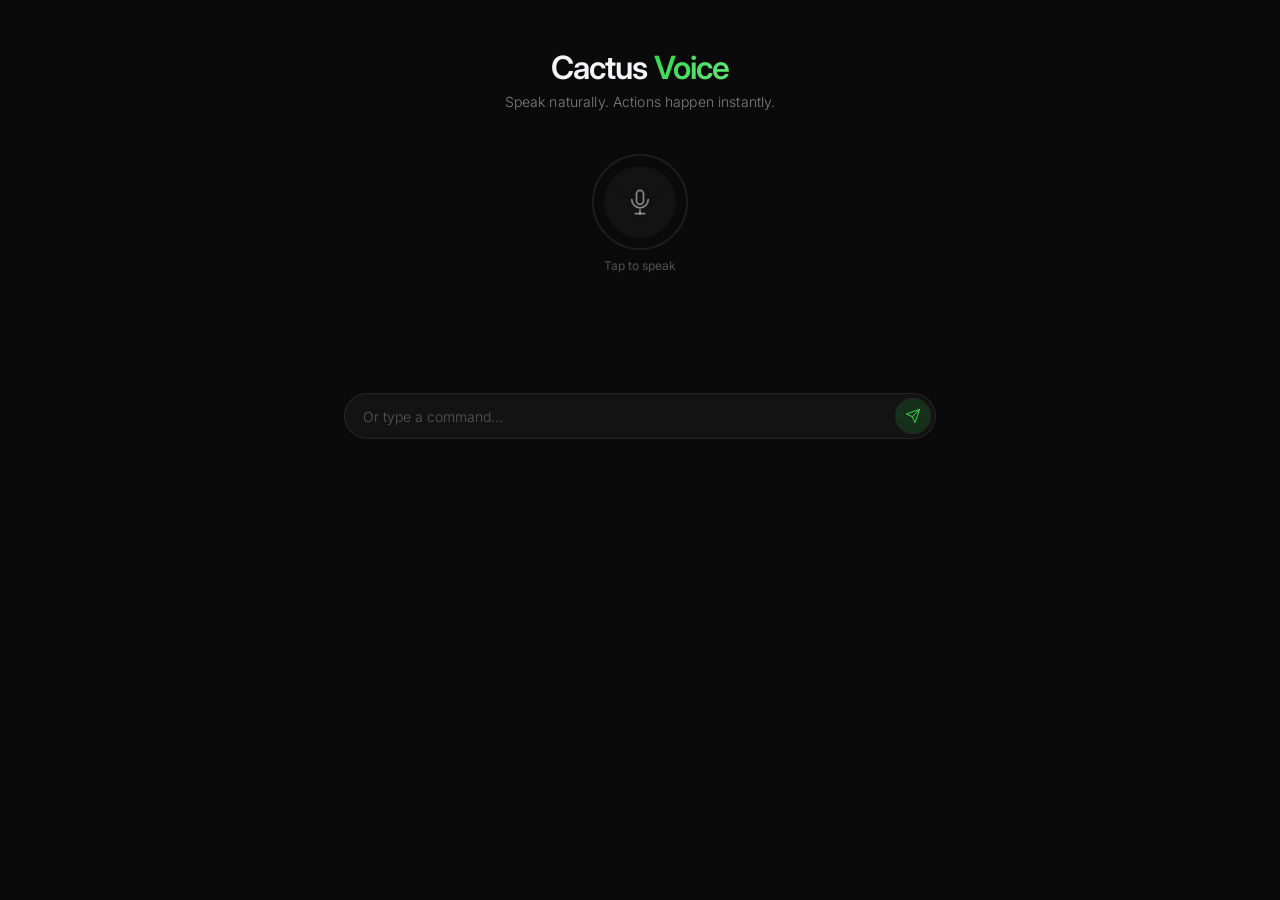
==== static/index.html @ 096c1c86 "Working right now..." ====
<!DOCTYPE html>
<html lang="en">
<head>
  <meta charset="UTF-8">
  <meta name="viewport" content="width=device-width, initial-scale=1.0">
  <title>Cactus Voice</title>
  <link rel="preconnect" href="https://fonts.googleapis.com">
  <link rel="preconnect" href="https://fonts.gstatic.com" crossorigin>
  <link href="https://fonts.googleapis.com/css2?family=Inter:wght@300;400;500;600&display=swap" rel="stylesheet">
  <link rel="stylesheet" href="/static/style.css">
</head>
<body>
  <div class="app">
    <header class="header">
      <h1 class="title">Cactus <span class="title-accent">Voice</span></h1>
      <p class="subtitle">Speak naturally. Actions happen instantly.</p>
    </header>

    <main class="main">
      <div class="mic-area">
        <div class="mic-ring" id="micRing">
          <button class="mic-btn" id="micBtn" aria-label="Hold to speak">
            <svg class="mic-icon" viewBox="0 0 24 24" fill="none" stroke="currentColor" stroke-width="1.5" stroke-linecap="round" stroke-linejoin="round">
              <rect x="9" y="2" width="6" height="12" rx="3"/>
              <path d="M5 10a7 7 0 0 0 14 0"/>
              <line x1="12" y1="19" x2="12" y2="22"/>
              <line x1="8" y1="22" x2="16" y2="22"/>
            </svg>
          </button>
        </div>
        <p class="mic-hint" id="micHint">Tap to speak</p>
      </div>

      <div class="status-area" id="statusArea"></div>

      <div class="transcript-area" id="transcriptArea"></div>

      <div class="results-area" id="resultsArea"></div>

      <div class="text-input-area">
        <div class="text-input-wrapper">
          <input type="text" class="text-input" id="textInput" placeholder="Or type a command..." autocomplete="off">
          <button class="send-btn" id="sendBtn" aria-label="Send">
            <svg viewBox="0 0 24 24" fill="none" stroke="currentColor" stroke-width="1.5" stroke-linecap="round" stroke-linejoin="round">
              <line x1="22" y1="2" x2="11" y2="13"/>
              <polygon points="22 2 15 22 11 13 2 9 22 2"/>
            </svg>
          </button>
        </div>
      </div>
    </main>
  </div>

  <script src="/static/app.js"></script>
</body>
</html>
---- static/style.css ----
/* ── Reset & Base ───────────────────────────────────────── */

*, *::before, *::after {
  margin: 0;
  padding: 0;
  box-sizing: border-box;
}

:root {
  --bg: #0a0a0a;
  --bg-card: rgba(255, 255, 255, 0.04);
  --bg-card-hover: rgba(255, 255, 255, 0.07);
  --border: rgba(255, 255, 255, 0.08);
  --text: #f5f5f7;
  --text-secondary: rgba(245, 245, 247, 0.5);
  --text-tertiary: rgba(245, 245, 247, 0.3);
  --accent: #32d74b;
  --accent-glow: rgba(50, 215, 75, 0.15);
  --accent-dim: rgba(50, 215, 75, 0.5);
  --red: #ff453a;
  --red-glow: rgba(255, 69, 58, 0.15);
  --blue: #0a84ff;
  --orange: #ff9f0a;
  --purple: #bf5af2;
  --yellow: #ffd60a;
  --radius: 16px;
  --radius-sm: 10px;
}

html {
  font-size: 16px;
  -webkit-font-smoothing: antialiased;
}

body {
  font-family: 'Inter', -apple-system, BlinkMacSystemFont, sans-serif;
  background: var(--bg);
  color: var(--text);
  min-height: 100dvh;
  overflow-x: hidden;
}

/* ── App Shell ─────────────────────────────────────────── */

.app {
  max-width: 640px;
  margin: 0 auto;
  padding: 48px 24px 32px;
  min-height: 100dvh;
  display: flex;
  flex-direction: column;
}

/* ── Header ────────────────────────────────────────────── */

.header {
  text-align: center;
  margin-bottom: 48px;
}

.title {
  font-size: 2rem;
  font-weight: 600;
  letter-spacing: -0.03em;
  margin-bottom: 6px;
}

.title-accent {
  background: linear-gradient(135deg, var(--accent), #63e67a);
  -webkit-background-clip: text;
  -webkit-text-fill-color: transparent;
  background-clip: text;
}

.subtitle {
  font-size: 0.875rem;
  color: var(--text-secondary);
  font-weight: 300;
  letter-spacing: 0.01em;
}

/* ── Mic Area ──────────────────────────────────────────── */

.mic-area {
  display: flex;
  flex-direction: column;
  align-items: center;
  margin-bottom: 32px;
}

.mic-ring {
  position: relative;
  width: 88px;
  height: 88px;
  border-radius: 50%;
  display: flex;
  align-items: center;
  justify-content: center;
}

.mic-ring::before {
  content: '';
  position: absolute;
  inset: -4px;
  border-radius: 50%;
  border: 2px solid var(--border);
  transition: all 0.3s ease;
}

.mic-ring.recording::before {
  border-color: var(--accent);
  box-shadow: 0 0 30px var(--accent-glow), 0 0 60px var(--accent-glow);
  animation: pulse-ring 1.5s ease-in-out infinite;
}

@keyframes pulse-ring {
  0%, 100% { transform: scale(1); opacity: 1; }
  50% { transform: scale(1.12); opacity: 0.7; }
}

.mic-btn {
  width: 72px;
  height: 72px;
  border-radius: 50%;
  border: none;
  background: var(--bg-card);
  backdrop-filter: blur(20px);
  cursor: pointer;
  display: flex;
  align-items: center;
  justify-content: center;
  transition: all 0.2s ease;
  -webkit-user-select: none;
  user-select: none;
  touch-action: none;
}

.mic-btn:hover {
  background: var(--bg-card-hover);
}

.mic-btn:active,
.mic-ring.recording .mic-btn {
  background: var(--accent-glow);
  transform: scale(0.95);
}

.mic-icon {
  width: 28px;
  height: 28px;
  color: var(--text-secondary);
  transition: color 0.2s ease;
}

.mic-ring.recording .mic-icon {
  color: var(--accent);
}

.mic-hint {
  margin-top: 12px;
  font-size: 0.75rem;
  color: var(--text-tertiary);
  font-weight: 400;
  transition: all 0.2s ease;
}

.mic-hint.active {
  color: var(--accent);
}

/* ── Status ────────────────────────────────────────────── */

.status-area {
  text-align: center;
  min-height: 24px;
  margin-bottom: 16px;
}

.status-pill {
  display: inline-flex;
  align-items: center;
  gap: 8px;
  padding: 6px 16px;
  border-radius: 100px;
  background: var(--bg-card);
  border: 1px solid var(--border);
  font-size: 0.75rem;
  color: var(--text-secondary);
  animation: fade-in 0.2s ease;
}

.status-dot {
  width: 6px;
  height: 6px;
  border-radius: 50%;
  background: var(--accent);
  animation: blink 1s ease-in-out infinite;
}

@keyframes blink {
  0%, 100% { opacity: 1; }
  50% { opacity: 0.3; }
}

/* ── Transcript ────────────────────────────────────────── */

.transcript-area {
  text-align: center;
  margin-bottom: 24px;
  min-height: 0;
}

.transcript-text {
  font-size: 1.25rem;
  font-weight: 400;
  color: var(--text);
  letter-spacing: -0.01em;
  line-height: 1.5;
  animation: fade-up 0.4s ease;
}

.transcript-text .quote {
  color: var(--text-secondary);
}

@keyframes fade-up {
  from { opacity: 0; transform: translateY(8px); }
  to { opacity: 1; transform: translateY(0); }
}

@keyframes fade-in {
  from { opacity: 0; }
  to { opacity: 1; }
}

/* ── Results ───────────────────────────────────────────── */

.results-area {
  display: flex;
  flex-direction: column;
  gap: 12px;
  margin-bottom: 24px;
}

.result-card {
  background: var(--bg-card);
  border: 1px solid var(--border);
  border-radius: var(--radius);
  padding: 20px;
  backdrop-filter: blur(20px);
  animation: slide-up 0.4s cubic-bezier(0.16, 1, 0.3, 1);
  transition: background 0.2s ease;
}

.result-card:hover {
  background: var(--bg-card-hover);
}

@keyframes slide-up {
  from { opacity: 0; transform: translateY(16px); }
  to { opacity: 1; transform: translateY(0); }
}

.card-header {
  display: flex;
  align-items: center;
  gap: 12px;
  margin-bottom: 12px;
}

.card-icon {
  width: 36px;
  height: 36px;
  border-radius: var(--radius-sm);
  display: flex;
  align-items: center;
  justify-content: center;
  font-size: 1.1rem;
  flex-shrink: 0;
}

.card-icon.weather { background: rgba(10, 132, 255, 0.15); }
.card-icon.music { background: rgba(255, 69, 58, 0.15); }
.card-icon.alarm { background: rgba(255, 159, 10, 0.15); }
.card-icon.timer { background: rgba(191, 90, 242, 0.15); }
.card-icon.reminder { background: rgba(255, 214, 10, 0.15); }
.card-icon.message { background: rgba(50, 215, 75, 0.15); }
.card-icon.contacts { background: rgba(10, 132, 255, 0.15); }
.card-icon.unknown { background: rgba(255, 255, 255, 0.08); }

.card-title {
  font-size: 0.8rem;
  font-weight: 500;
  color: var(--text-secondary);
  text-transform: uppercase;
  letter-spacing: 0.05em;
}

.card-body {
  margin-bottom: 12px;
}

.card-summary {
  font-size: 1rem;
  font-weight: 400;
  color: var(--text);
  line-height: 1.5;
}

/* Weather specific */
.weather-grid {
  display: grid;
  grid-template-columns: 1fr 1fr;
  gap: 8px;
  margin-top: 12px;
}

.weather-stat {
  display: flex;
  flex-direction: column;
  gap: 2px;
}

.weather-stat-label {
  font-size: 0.7rem;
  color: var(--text-tertiary);
  text-transform: uppercase;
  letter-spacing: 0.05em;
}

.weather-stat-value {
  font-size: 0.875rem;
  color: var(--text-secondary);
}

/* Music link */
.music-link {
  display: inline-flex;
  align-items: center;
  gap: 6px;
  margin-top: 8px;
  padding: 6px 14px;
  border-radius: 100px;
  background: rgba(255, 69, 58, 0.1);
  border: 1px solid rgba(255, 69, 58, 0.2);
  color: var(--red);
  font-size: 0.8rem;
  font-weight: 500;
  text-decoration: none;
  transition: all 0.2s ease;
}

.music-link:hover {
  background: rgba(255, 69, 58, 0.2);
}

/* Contact results */
.contact-list {
  display: flex;
  flex-direction: column;
  gap: 8px;
  margin-top: 8px;
}

.contact-item {
  display: flex;
  align-items: center;
  gap: 10px;
  padding: 8px 12px;
  background: rgba(255, 255, 255, 0.03);
  border-radius: var(--radius-sm);
}

.contact-avatar {
  width: 32px;
  height: 32px;
  border-radius: 50%;
  background: rgba(10, 132, 255, 0.15);
  display: flex;
  align-items: center;
  justify-content: center;
  font-size: 0.75rem;
  color: var(--blue);
  font-weight: 600;
}

.contact-info {
  display: flex;
  flex-direction: column;
}

.contact-name {
  font-size: 0.85rem;
  color: var(--text);
}

.contact-detail {
  font-size: 0.7rem;
  color: var(--text-tertiary);
}

/* Card footer with latency */
.card-footer {
  display: flex;
  align-items: center;
  gap: 6px;
  padding-top: 10px;
  border-top: 1px solid var(--border);
}

.card-badge {
  font-size: 0.65rem;
  color: var(--text-tertiary);
  padding: 2px 8px;
  border-radius: 100px;
  background: rgba(255, 255, 255, 0.03);
}

.card-badge.success {
  color: var(--accent-dim);
  background: rgba(50, 215, 75, 0.06);
}

.card-badge.error {
  color: var(--red);
  background: var(--red-glow);
}

/* ── Latency Bar ───────────────────────────────────────── */

.latency-bar {
  display: flex;
  align-items: center;
  justify-content: center;
  gap: 16px;
  padding: 12px 0;
  animation: fade-in 0.5s ease;
}

.latency-item {
  display: flex;
  align-items: center;
  gap: 5px;
  font-size: 0.65rem;
  color: var(--text-tertiary);
}

.latency-dot {
  width: 5px;
  height: 5px;
  border-radius: 50%;
}

.latency-dot.transcribe { background: var(--blue); }
.latency-dot.route { background: var(--purple); }
.latency-dot.execute { background: var(--orange); }
.latency-dot.total { background: var(--accent); }

/* ── No Results ────────────────────────────────────────── */

.no-result {
  text-align: center;
  padding: 24px;
  color: var(--text-tertiary);
  font-size: 0.875rem;
  animation: fade-in 0.4s ease;
}

/* ── Text Input ────────────────────────────────────────── */

.text-input-area {
  margin-top: auto;
  padding-top: 16px;
}

.text-input-wrapper {
  display: flex;
  align-items: center;
  gap: 8px;
  padding: 4px 4px 4px 18px;
  background: var(--bg-card);
  border: 1px solid var(--border);
  border-radius: 100px;
  transition: border-color 0.2s ease;
}

.text-input-wrapper:focus-within {
  border-color: rgba(255, 255, 255, 0.15);
}

.text-input {
  flex: 1;
  background: none;
  border: none;
  outline: none;
  color: var(--text);
  font-family: inherit;
  font-size: 0.875rem;
  font-weight: 300;
}

.text-input::placeholder {
  color: var(--text-tertiary);
}

.send-btn {
  width: 36px;
  height: 36px;
  border-radius: 50%;
  border: none;
  background: var(--accent-glow);
  color: var(--accent);
  cursor: pointer;
  display: flex;
  align-items: center;
  justify-content: center;
  transition: all 0.2s ease;
  flex-shrink: 0;
}

.send-btn:hover {
  background: rgba(50, 215, 75, 0.25);
}

.send-btn svg {
  width: 16px;
  height: 16px;
}

/* ── Responsive ────────────────────────────────────────── */

@media (max-width: 480px) {
  .app {
    padding: 32px 16px 24px;
  }
  .title {
    font-size: 1.6rem;
  }
}
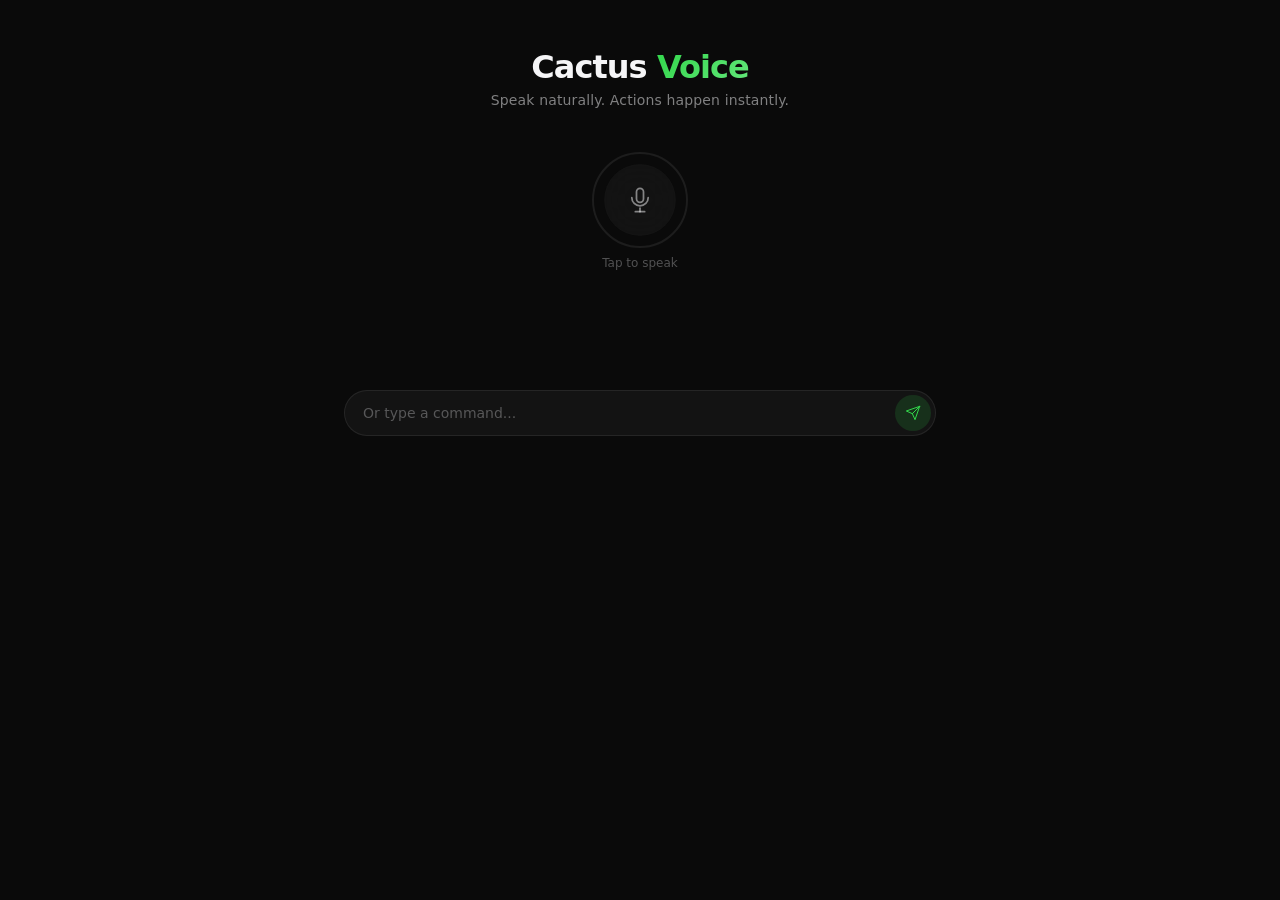
==== commit 72ce29a3: "update" ====
--- a/static/index.html
+++ b/static/index.html
@@ -4,9 +4,6 @@
   <meta charset="UTF-8">
   <meta name="viewport" content="width=device-width, initial-scale=1.0">
   <title>Cactus Voice</title>
-  <link rel="preconnect" href="https://fonts.googleapis.com">
-  <link rel="preconnect" href="https://fonts.gstatic.com" crossorigin>
-  <link href="https://fonts.googleapis.com/css2?family=Inter:wght@300;400;500;600&display=swap" rel="stylesheet">
   <link rel="stylesheet" href="/static/style.css">
 </head>
 <body>
--- a/static/style.css
+++ b/static/style.css
@@ -33,7 +33,7 @@
 }
 
 body {
-  font-family: 'Inter', -apple-system, BlinkMacSystemFont, sans-serif;
+  font-family: -apple-system, BlinkMacSystemFont, 'SF Pro Text', 'Helvetica Neue', system-ui, sans-serif;
   background: var(--bg);
   color: var(--text);
   min-height: 100dvh;
